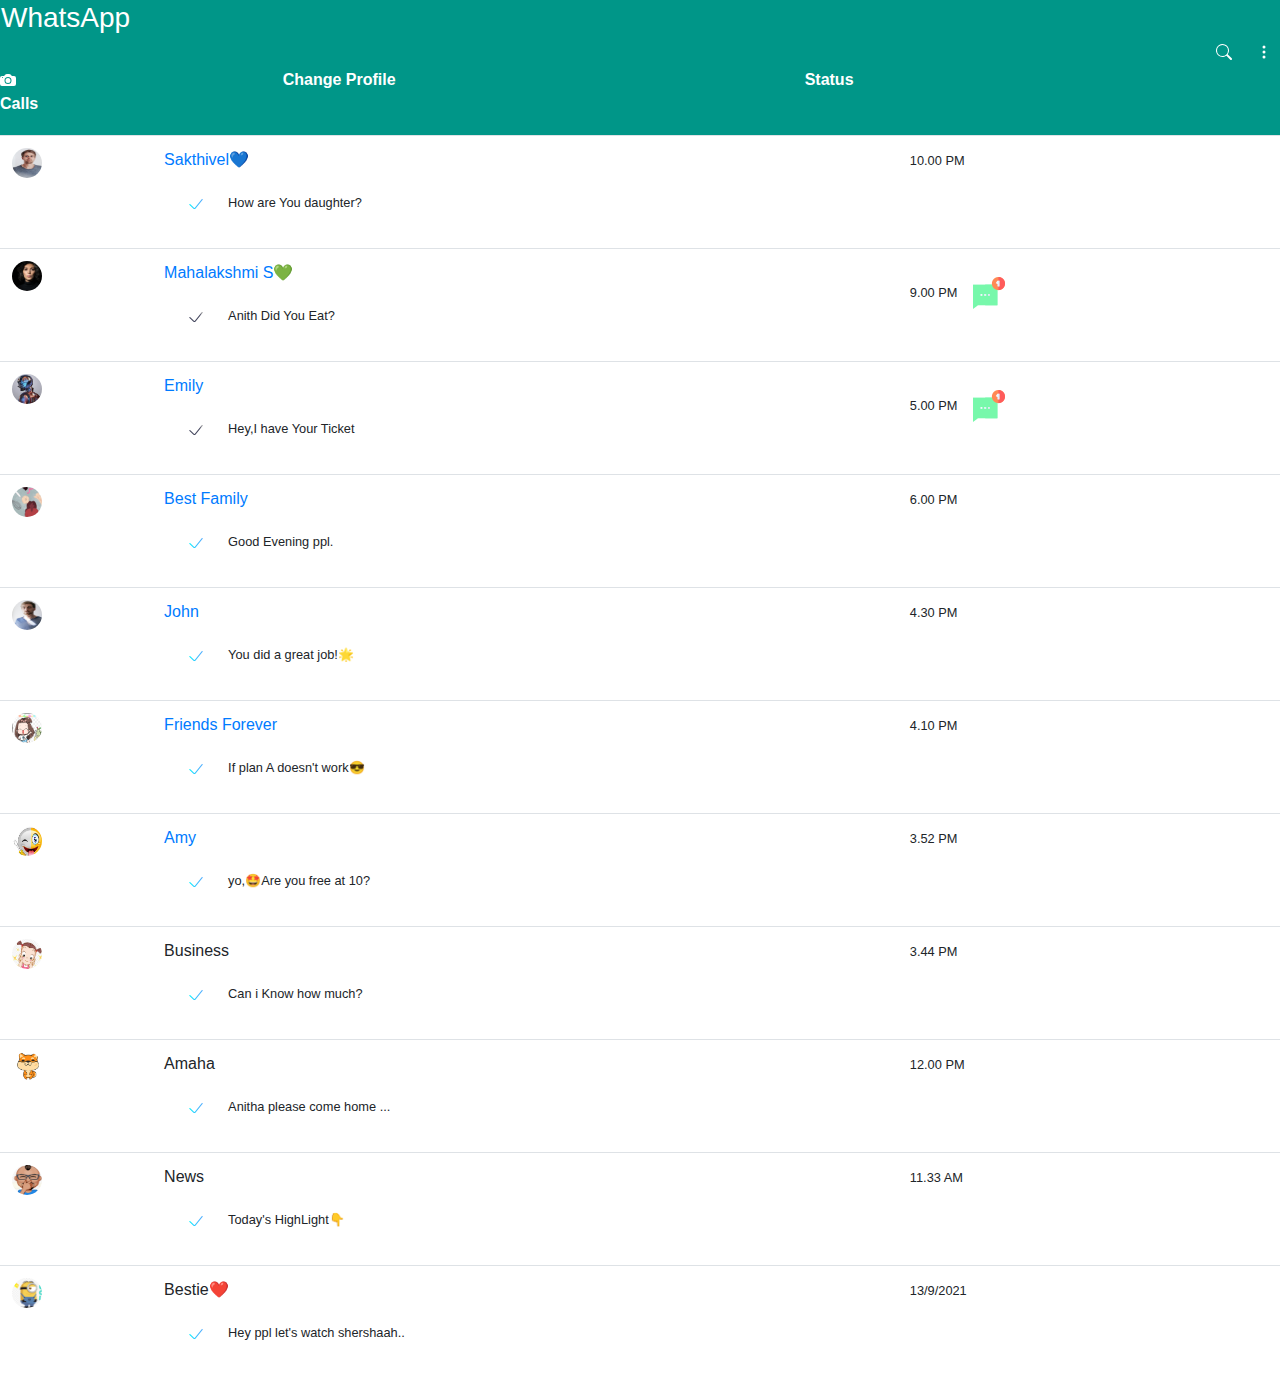
==== index.html @ 7afbcc20 "Add files via upload" ====
<!DOCTYPE html>
<html lang="en" dir="ltr">
  <head>
    <meta charset="utf-8">
    <link rel="stylesheet" href="https://stackpath.bootstrapcdn.com/bootstrap/4.3.1/css/bootstrap.min.css" integrity="sha384-ggOyR0iXCbMQv3Xipma34MD+dH/1fQ784/j6cY/iJTQUOhcWr7x9JvoRxT2MZw1T" crossorigin="anonymous">
  <link rel="stylesheet" href="style.css">
  <script src="https://code.jquery.com/jquery-3.5.1.slim.min.js" integrity="sha384-DfXdz2htPH0lsSSs5nCTpuj/zy4C+OGpamoFVy38MVBnE+IbbVYUew+OrCXaRkfj" crossorigin="anonymous"></script>
<script src="https://cdn.jsdelivr.net/npm/popper.js@1.16.1/dist/umd/popper.min.js" integrity="sha384-9/reFTGAW83EW2RDu2S0VKaIzap3H66lZH81PoYlFhbGU+6BZp6G7niu735Sk7lN" crossorigin="anonymous"></script>
<script src="https://cdn.jsdelivr.net/npm/bootstrap@4.6.0/dist/js/bootstrap.min.js" integrity="sha384-+YQ4JLhjyBLPDQt//I+STsc9iw4uQqACwlvpslubQzn4u2UU2UFM80nGisd026JF" crossorigin="anonymous"></script>

    <title>contacts</title>
  </head>
  <body>
    <div class="back-container">
      <div class="col-16 mx-8">
        <div class="col-sm-16 col-16 contacts">
         <div class="">
           <div class="back-top ">

             <table>
               <tr>
                 <td><h3 class="clr width="50%"">WhatsApp</h3></td>
               </tr>
             </table>
             <svg xmlns="http://www.w3.org/2000/svg" width="16" height="16" fill="currentColor" class="bi bi-three-dots-vertical float-right mx-2 clr " viewBox="0 0 16 16">
               <path d="M9.5 13a1.5 1.5 0 1 1-3 0 1.5 1.5 0 0 1 3 0zm0-5a1.5 1.5 0 1 1-3 0 1.5 1.5 0 0 1 3 0zm0-5a1.5 1.5 0 1 1-3 0 1.5 1.5 0 0 1 3 0z"/>
             </svg>
             <svg xmlns="http://www.w3.org/2000/svg" width="16" height="16" fill="currentColor" class="bi bi-search float-right  clr mx-3 " viewBox="0 0 16 16">
             <path d="M11.742 10.344a6.5 6.5 0 1 0-1.397 1.398h-.001c.03.04.062.078.098.115l3.85 3.85a1 1 0 0 0 1.415-1.414l-3.85-3.85a1.007 1.007 0 0 0-.115-.1zM12 6.5a5.5 5.5 0 1 1-11 0 5.5 5.5 0 0 1 11 0z"/>
             </svg>
             <br />

              <span><svg xmlns="http://www.w3.org/2000/svg" width="16" height="16" fill="currentColor" class="bi bi-camera-fill clr" viewBox="0 0 16 16">
  <path d="M10.5 8.5a2.5 2.5 0 1 1-5 0 2.5 2.5 0 0 1 5 0z"/>
  <path d="M2 4a2 2 0 0 0-2 2v6a2 2 0 0 0 2 2h12a2 2 0 0 0 2-2V6a2 2 0 0 0-2-2h-1.172a2 2 0 0 1-1.414-.586l-.828-.828A2 2 0 0 0 9.172 2H6.828a2 2 0 0 0-1.414.586l-.828.828A2 2 0 0 1 3.172 4H2zm.5 2a.5.5 0 1 1 0-1 .5.5 0 0 1 0 1zm9 2.5a3.5 3.5 0 1 1-7 0 3.5 3.5 0 0 1 7 0z"/>
</svg></span> <span class="clr">&nbsp&nbsp&nbsp&nbsp&nbsp&nbsp&nbsp&nbsp&nbsp&nbsp&nbsp&nbsp&nbsp&nbsp&nbsp&nbsp&nbsp&nbsp&nbsp&nbsp&nbsp&nbsp&nbsp&nbsp&nbsp&nbsp&nbsp&nbsp&nbsp&nbsp&nbsp&nbsp&nbsp&nbsp&nbsp&nbsp&nbsp&nbsp&nbsp&nbsp&nbsp&nbsp&nbsp&nbsp&nbsp&nbsp&nbsp&nbsp&nbsp&nbsp&nbsp&nbsp&nbsp&nbsp&nbsp&nbsp&nbsp&nbsp&nbsp<b><a href="profile.html" class="clr">Change Profile</a></b></span>
<span class="clr">&nbsp&nbsp&nbsp&nbsp&nbsp&nbsp&nbsp&nbsp&nbsp&nbsp&nbsp&nbsp&nbsp&nbsp&nbsp&nbsp&nbsp&nbsp&nbsp&nbsp&nbsp&nbsp&nbsp&nbsp&nbsp&nbsp&nbsp&nbsp&nbsp&nbsp&nbsp&nbsp&nbsp&nbsp&nbsp&nbsp&nbsp&nbsp&nbsp&nbsp&nbsp&nbsp&nbsp&nbsp&nbsp&nbsp&nbsp&nbsp&nbsp&nbsp&nbsp&nbsp&nbsp&nbsp&nbsp&nbsp&nbsp&nbsp&nbsp&nbsp&nbsp&nbsp&nbsp&nbsp&nbsp&nbsp&nbsp&nbsp&nbsp&nbsp&nbsp&nbsp&nbsp&nbsp&nbsp&nbsp&nbsp&nbsp&nbsp&nbsp&nbsp&nbsp&nbsp&nbsp&nbsp&nbsp&nbsp&nbsp&nbsp&nbsp <b>Status</b>
</span>
<span class="clr">&nbsp&nbsp&nbsp&nbsp&nbsp&nbsp&nbsp&nbsp&nbsp&nbsp&nbsp&nbsp&nbsp&nbsp&nbsp&nbsp&nbsp&nbsp&nbsp&nbsp&nbsp&nbsp&nbsp&nbsp&nbsp&nbsp&nbsp&nbsp&nbsp&nbsp&nbsp&nbsp&nbsp&nbsp&nbsp&nbsp&nbsp&nbsp&nbsp&nbsp&nbsp&nbsp&nbsp&nbsp&nbsp&nbsp&nbsp&nbsp&nbsp&nbsp&nbsp&nbsp&nbsp&nbsp&nbsp&nbsp&nbsp&nbsp&nbsp&nbsp&nbsp&nbsp&nbsp&nbsp&nbsp&nbsp&nbsp&nbsp&nbsp&nbsp&nbsp&nbsp&nbsp&nbsp&nbsp&nbsp&nbsp&nbsp&nbsp&nbsp&nbsp&nbsp&nbsp&nbsp&nbsp&nbsp&nbsp&nbsp&nbsp&nbsp <b>Calls</b></span>


             </div>

           <table class="table table-hover">

 <tbody>
 <tr>
   <td><img src="img/p2.PNG" alt="profile pik" class=" profile rounded-circle"></td>
   <td><a href="read2.html" >Sakthivel💙</a><br />
     <small><img src="img/check.png" alt="" class="smallsize">How are You daughter?</small></td>
   <td> <small>10.00 PM</small></td>
 </tr>
 <tr>
   <td><img src="img/p3.PNG" alt="profile pik" class=" profile rounded-circle"></td>
   <td > <a href="read.html" >Mahalakshmi S💚</a><br />
     <small><img src="img/grey.png" alt="" class="smallsize">Anith Did You Eat?</small></td>
   <td> <small>9.00 PM</small><img src="img/message-1.png" alt="" class="smallsize"></td>
 </tr>

 <tr>
   <td><img src="img/p5.PNG" alt="profile pik" class=" profile rounded-circle"></td>
   <td><a href="read1.html" >Emily</a><br />
     <small><img src="img/grey.png" alt="" class="smallsize">Hey,I have Your Ticket</small></td>
   <td> <small>5.00 PM</small><img src="img/message-1.png" alt="" class="smallsize"></td>
 </tr>
 <tr>
   <td><img src="img/p6.PNG" alt="profile pik" class=" profile rounded-circle"></td>
   <td><a href="read1.html" >Best Family</a><br />
     <small><img src="img/check.png" alt="" class="smallsize">Good Evening ppl.</small></td>
   <td> <small>6.00 PM</small></td>
 </tr>
 <tr>
   <td><img src="img/p4.PNG" alt="profile pik" class=" profile rounded-circle"></td>
   <td><a href="read1.html" >John</a><br />
     <small><img src="img/check.png" alt="" class="smallsize">You did a great job!🌟</small></td>
   <td> <small>4.30 PM</small></td>
 </tr>
 <tr>
   <td><img src="img/p7.PNG" alt="profile pik" class=" profile rounded-circle"></td>
   <td><a href="read1.html" >Friends Forever</a><br />
     <small><img src="img/check.png" alt="" class="smallsize">If plan A doesn't work😎</small></td>
   <td> <small>4.10 PM</small></td>
 </tr>
 <tr>
   <td><img src="img/p8.PNG" alt="profile pik" class=" profile rounded-circle"></td>
   <td><a href="read1.html" >Amy</a><br />
     <small><img src="img/check.png" alt="" class="smallsize">yo,🤩Are you free at 10?</small></td>
   <td> <small>3.52 PM</small></td>
 </tr>
 <tr>
   <td><img src="img/p9.PNG" alt="profile pik" class=" profile rounded-circle"></td>
   <td>Business<br />
     <small><img src="img/check.png" alt="" class="smallsize">Can i Know how much?</small></td>
   <td> <small>3.44 PM</small></td>
 </tr>
 <tr>
   <td><img src="img/p10.PNG" alt="profile pik" class=" profile rounded-circle"></td>
   <td>Amaha<br />
     <small><img src="img/check.png" alt="" class="smallsize">Anitha please come home ...</small></td>
   <td> <small>12.00 PM</small></td>
 </tr>
 <tr>
   <td><img src="img/p11.PNG" alt="profile pik" class=" profile rounded-circle"></td>
   <td>News<br />
     <small><img src="img/check.png" alt="" class="smallsize">Today's HighLight👇</small></td>
   <td> <small>11.33 AM</small></td>
 </tr><tr>
   <td><img src="img/p12.PNG" alt="profile pik" class=" profile rounded-circle"></td>
   <td>Bestie❤<br />
     <small><img src="img/check.png" alt="" class="smallsize">Hey ppl let's watch shershaah.. </small></td>
   <td> <small>13/9/2021</small></td>
 </tr>

 </tbody>
 </table>

  </body>
</html>
---- style.css ----
.back-top{
  background-color: #009688;
  height: 15vh;

}
.profile-title{
  text-align: center

}
.clr{
  color: #ffffff;
}
.wa{
  color:white;
  margin-top: 50px;
}
.back-main{
  background-color:#D9DBD5;
  height: 85vh;
}
.back-container{
position:relative;
}
.front-container{
  position: absolute;
  top:0;
  left:0;
  right:0;

}
.contact-table-scroll{
  overflow-y:scroll;
  height: 600px;
}
.front-container1{
  position: absolute;
  top:20px;
  left:0;
  right:0;

}
.change-pik{
  height:180px;
  weight:180px;

}
.chat-top{
  background-color: #D9DBD5;
  min-height:50px;
}
.chat-profile{
  background-color: #FFFFFF;
  min-height:900px;
  
}
.profile{
  height:30px;
  width:30px;
}
.contacts{
  background-color: #ffffff;
  min-height: 600px;
}
.message-area{
  background-color: #D9DBD5;
  min-height: 600px;

}
.message-table-scroll{
  overflow-y:scroll;
  height: 550px;
}
.message-box{
  background-color: #D9DBD5;
  /*position: fixed;*/
  top: 600px;
  right: 200px;
}
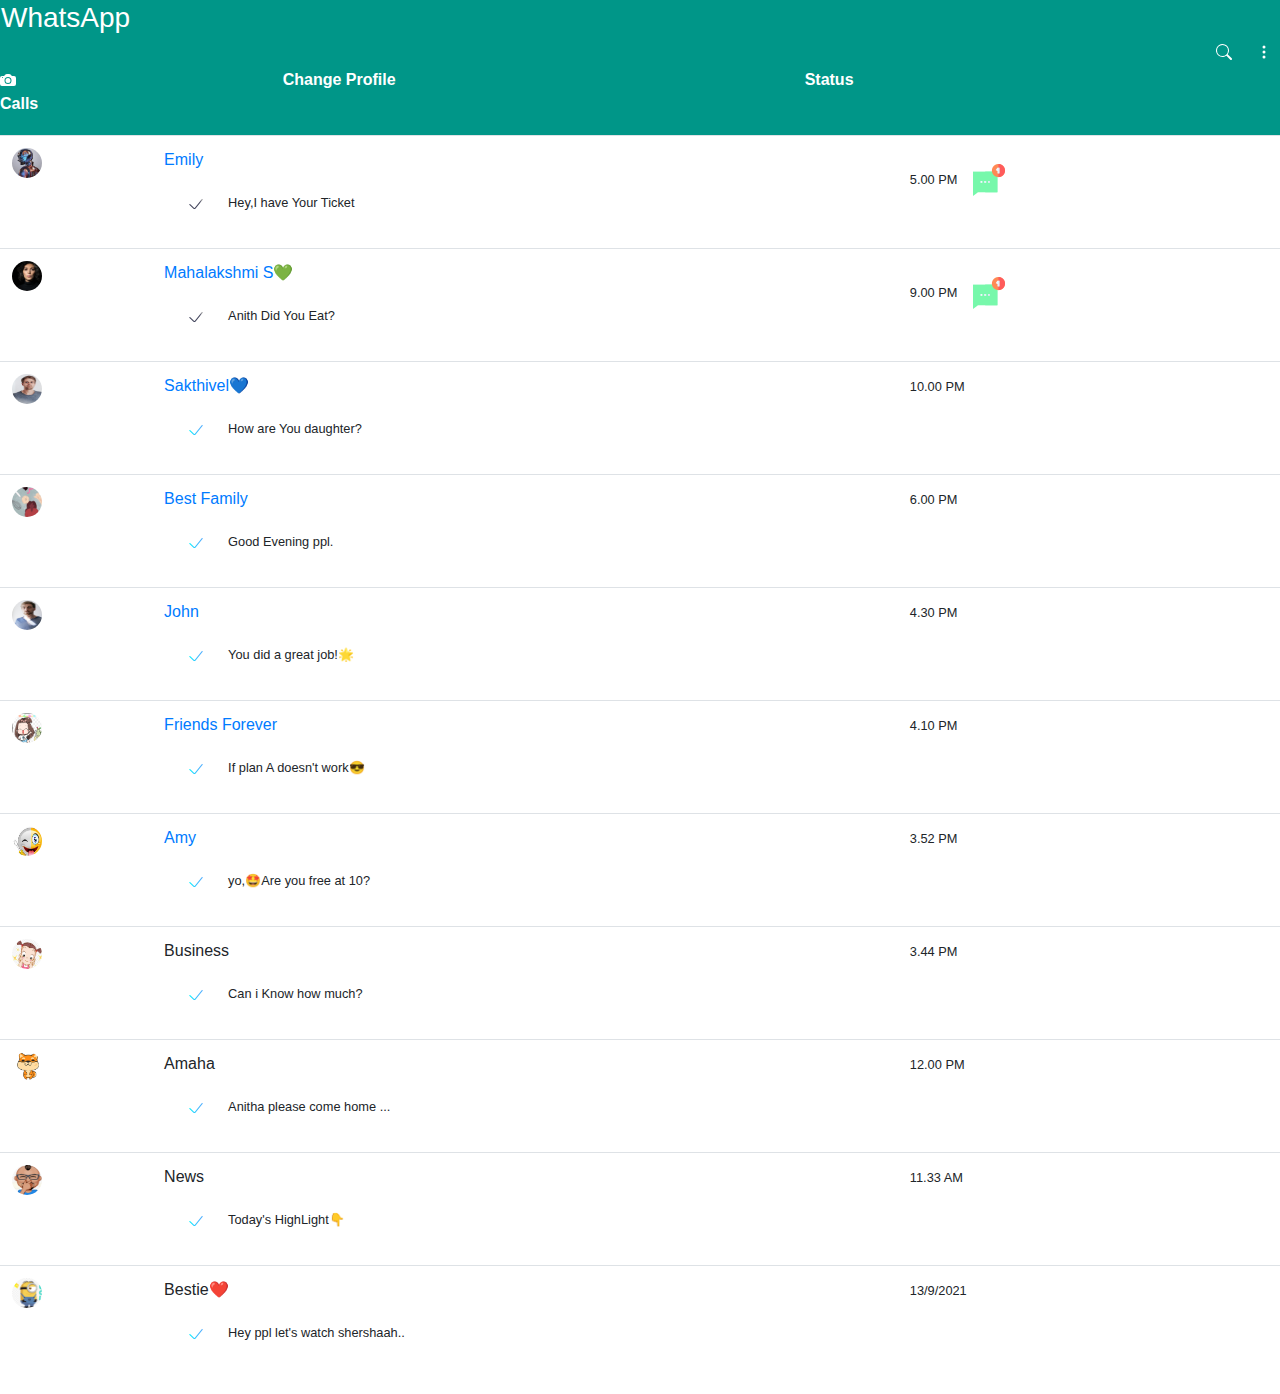
==== commit 7fc6f8a6: "Update index.html" ====
--- a/index.html
+++ b/index.html
@@ -2,6 +2,7 @@
 <html lang="en" dir="ltr">
   <head>
     <meta charset="utf-8">
+  <meta name="viewport" content="width=device-width, initial-scale=1.0">
     <link rel="stylesheet" href="https://stackpath.bootstrapcdn.com/bootstrap/4.3.1/css/bootstrap.min.css" integrity="sha384-ggOyR0iXCbMQv3Xipma34MD+dH/1fQ784/j6cY/iJTQUOhcWr7x9JvoRxT2MZw1T" crossorigin="anonymous">
   <link rel="stylesheet" href="style.css">
   <script src="https://code.jquery.com/jquery-3.5.1.slim.min.js" integrity="sha384-DfXdz2htPH0lsSSs5nCTpuj/zy4C+OGpamoFVy38MVBnE+IbbVYUew+OrCXaRkfj" crossorigin="anonymous"></script>
@@ -44,18 +45,7 @@
            <table class="table table-hover">
 
  <tbody>
- <tr>
-   <td><img src="img/p2.PNG" alt="profile pik" class=" profile rounded-circle"></td>
-   <td><a href="read2.html" >Sakthivel💙</a><br />
-     <small><img src="img/check.png" alt="" class="smallsize">How are You daughter?</small></td>
-   <td> <small>10.00 PM</small></td>
- </tr>
- <tr>
-   <td><img src="img/p3.PNG" alt="profile pik" class=" profile rounded-circle"></td>
-   <td > <a href="read.html" >Mahalakshmi S💚</a><br />
-     <small><img src="img/grey.png" alt="" class="smallsize">Anith Did You Eat?</small></td>
-   <td> <small>9.00 PM</small><img src="img/message-1.png" alt="" class="smallsize"></td>
- </tr>
+
 
  <tr>
    <td><img src="img/p5.PNG" alt="profile pik" class=" profile rounded-circle"></td>
@@ -64,6 +54,19 @@
    <td> <small>5.00 PM</small><img src="img/message-1.png" alt="" class="smallsize"></td>
  </tr>
  <tr>
+   <tr>
+     <td><img src="img/p3.PNG" alt="profile pik" class=" profile rounded-circle"></td>
+     <td > <a href="read.html" >Mahalakshmi S💚</a><br />
+       <small><img src="img/grey.png" alt="" class="smallsize">Anith Did You Eat?</small></td>
+     <td> <small>9.00 PM</small><img src="img/message-1.png" alt="" class="smallsize"></td>
+   </tr>
+
+   <tr>
+     <td><img src="img/p2.PNG" alt="profile pik" class=" profile rounded-circle"></td>
+     <td><a href="read2.html" >Sakthivel💙</a><br />
+       <small><img src="img/check.png" alt="" class="smallsize">How are You daughter?</small></td>
+     <td> <small >10.00 PM</small></td>
+   </tr>
    <td><img src="img/p6.PNG" alt="profile pik" class=" profile rounded-circle"></td>
    <td><a href="read1.html" >Best Family</a><br />
      <small><img src="img/check.png" alt="" class="smallsize">Good Evening ppl.</small></td>
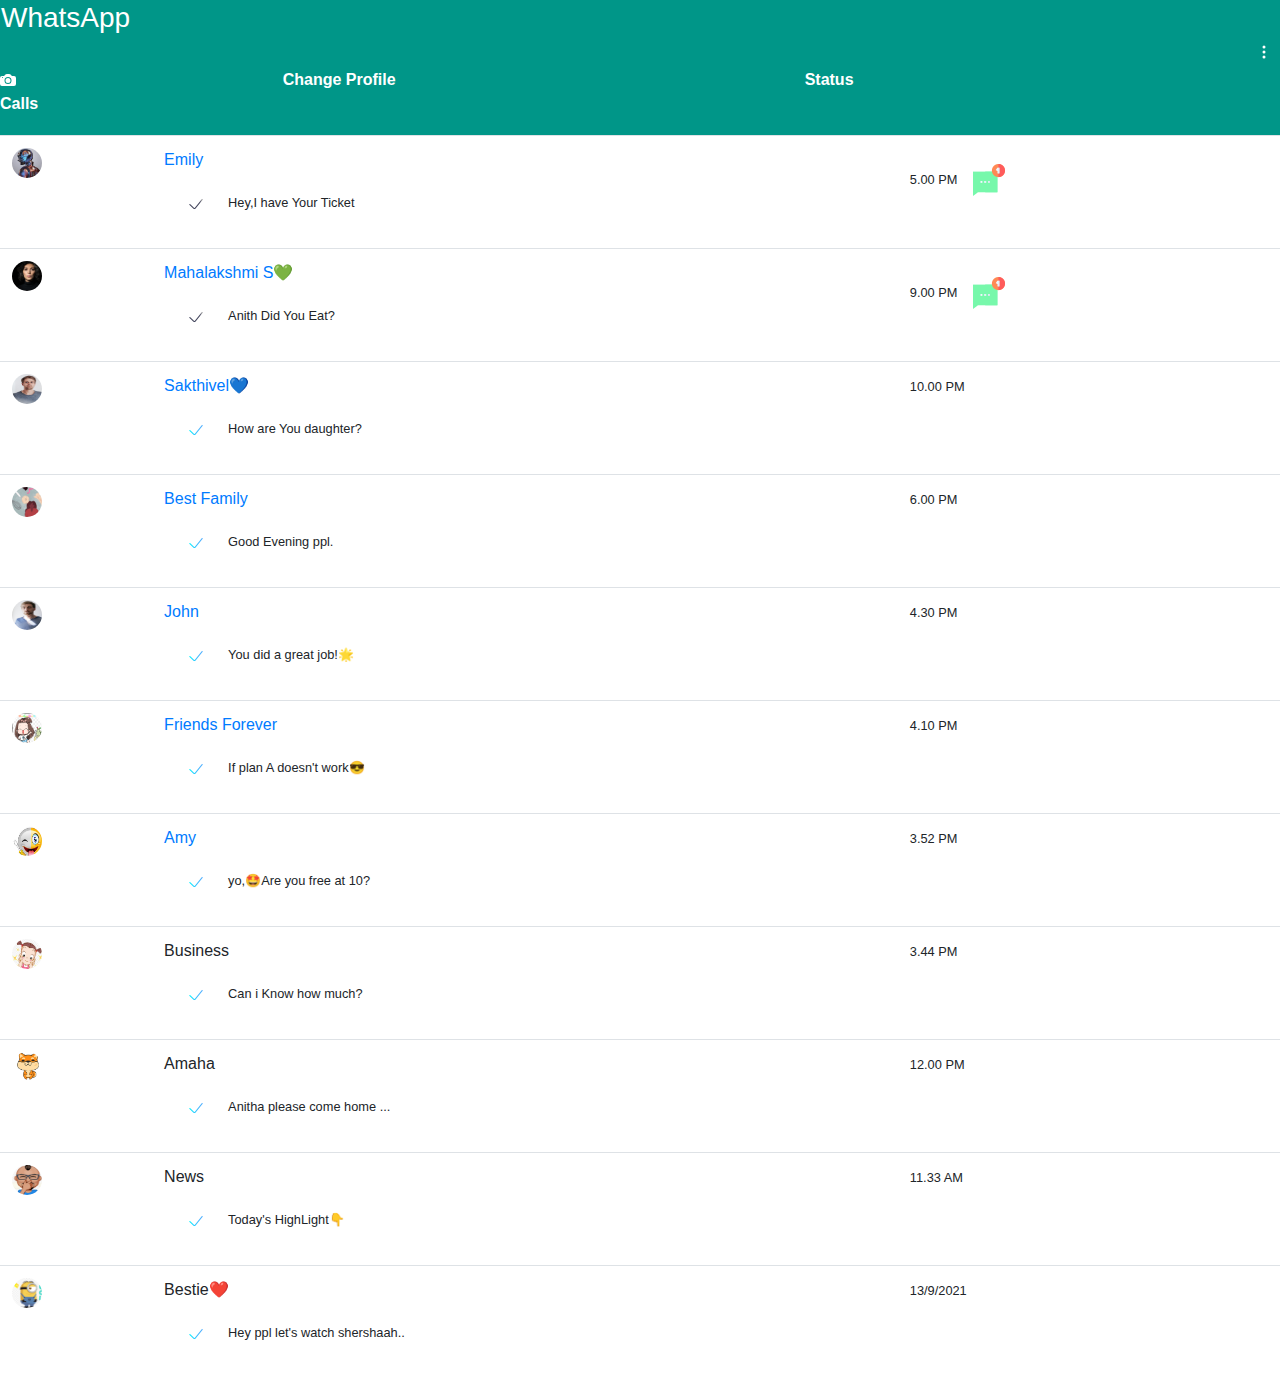
==== commit 2c362e48: "Update index.html" ====
--- a/index.html
+++ b/index.html
@@ -26,7 +26,7 @@
              <svg xmlns="http://www.w3.org/2000/svg" width="16" height="16" fill="currentColor" class="bi bi-three-dots-vertical float-right mx-2 clr " viewBox="0 0 16 16">
                <path d="M9.5 13a1.5 1.5 0 1 1-3 0 1.5 1.5 0 0 1 3 0zm0-5a1.5 1.5 0 1 1-3 0 1.5 1.5 0 0 1 3 0zm0-5a1.5 1.5 0 1 1-3 0 1.5 1.5 0 0 1 3 0z"/>
              </svg>
-             <svg xmlns="http://www.w3.org/2000/svg" width="16" height="16" fill="currentColor" class="bi bi-search float-right  clr mx-3 " viewBox="0 0 16 16">
+             <svg xmlns="http://www.w3.org/2000/svg" width="16" height="16" fill="currentColor" class="bi bi-search float-right  clr mx-3 p-2" viewBox="0 0 16 16">
              <path d="M11.742 10.344a6.5 6.5 0 1 0-1.397 1.398h-.001c.03.04.062.078.098.115l3.85 3.85a1 1 0 0 0 1.415-1.414l-3.85-3.85a1.007 1.007 0 0 0-.115-.1zM12 6.5a5.5 5.5 0 1 1-11 0 5.5 5.5 0 0 1 11 0z"/>
              </svg>
              <br />
--- a/style.css
+++ b/style.css
@@ -16,7 +16,7 @@
 }
 .back-main{
   background-color:#D9DBD5;
-  height: 85vh;
+  height: 65vh;
 }
 .back-container{
 position:relative;
@@ -51,7 +51,7 @@
 .chat-profile{
   background-color: #FFFFFF;
   min-height:900px;
-  
+
 }
 .profile{
   height:30px;
@@ -76,3 +76,9 @@
   top: 600px;
   right: 200px;
 }
+.time{
+background-color: lightblue ;
+}
+.bgcolor{
+  background-color: #009688;
+}
